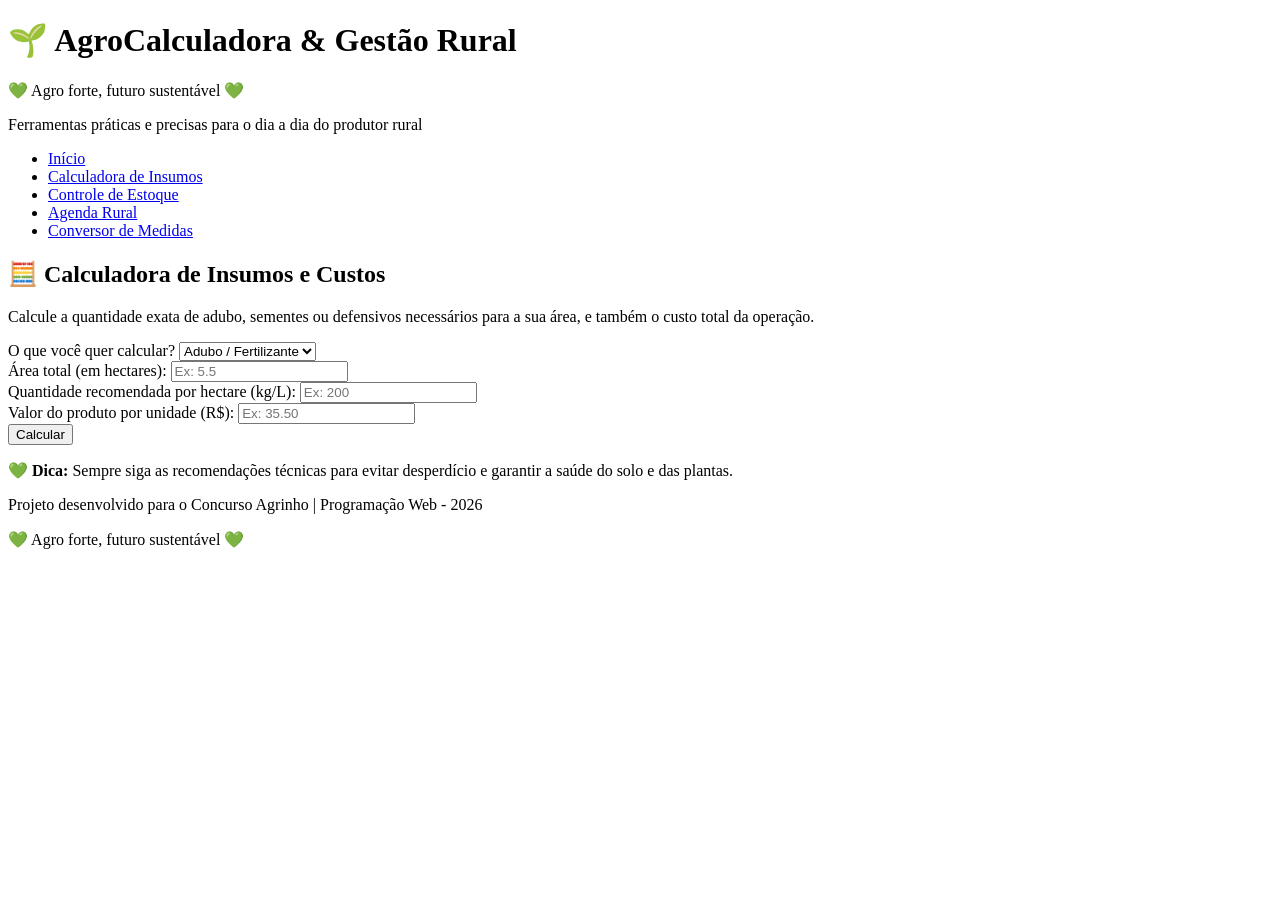
==== calculadora.html @ 43a8d70f "calculadora.html" ====
<!DOCTYPE html>
<html lang="pt-br">
<head>
    <meta charset="UTF-8">
    <meta name="viewport" content="width=device-width, initial-scale=1.0">
    <title>Calculadora de Insumos | AgroCalculadora</title>
    <link rel="stylesheet" href="css/estilo.css">
</head>
<body>
    <header class="cabecalho">
        <div class="container">
            <h1>🌱 AgroCalculadora & Gestão Rural</h1>
            <p class="frase-tema">💚 Agro forte, futuro sustentável 💚</p>
            <p>Ferramentas práticas e precisas para o dia a dia do produtor rural</p>
        </div>
    </header>

    <nav class="menu">
        <div class="container">
            <ul>
                <li><a href="index.html">Início</a></li>
                <li><a href="calculadora.html" class="ativo">Calculadora de Insumos</a></li>
                <li><a href="estoque.html">Controle de Estoque</a></li>
                <li><a href="agenda.html">Agenda Rural</a></li>
                <li><a href="medidas.html">Conversor de Medidas</a></li>
            </ul>
        </div>
    </nav>

    <main class="conteudo-principal">
        <div class="container">
            <section>
                <h2>🧮 Calculadora de Insumos e Custos</h2>
                <p>Calcule a quantidade exata de adubo, sementes ou defensivos necessários para a sua área, e também o custo total da operação.</p>

                <form id="form-calculadora" class="formulario">
                    <div class="grupo-campo">
                        <label for="tipo-calculo">O que você quer calcular?</label>
                        <select id="tipo-calculo" required>
                            <option value="adubo">Adubo / Fertilizante</option>
                            <option value="semente">Sementes</option>
                            <option value="defensivo">Defensivo Agrícola</option>
                        </select>
                    </div>

                    <div class="grupo-campo">
                        <label for="area">Área total (em hectares):</label>
                        <input type="number" id="area" step="0.01" required placeholder="Ex: 5.5">
                    </div>

                    <div class="grupo-campo">
                        <label for="quantidade-por-hectare">Quantidade recomendada por hectare (kg/L):</label>
                        <input type="number" id="quantidade-por-hectare" step="0.01" required placeholder="Ex: 200">
                    </div>

                    <div class="grupo-campo">
                        <label for="valor-produto">Valor do produto por unidade (R$):</label>
                        <input type="number" id="valor-produto" step="0.01" required placeholder="Ex: 35.50">
                    </div>

                    <button type="submit" class="botao">Calcular</button>
                </form>

                <div id="resultado" class="formulario" style="display: none;">
                    <h3>📊 Resultado do Cálculo</h3>
                    <p><strong>Quantidade total necessária:</strong> <span id="qtd-total"></span></p>
                    <p><strong>Custo total estimado:</strong> <span id="custo-total"></span></p>
                </div>

                <div class="aviso">
                    <p><strong>💚 Dica:</strong> Sempre siga as recomendações técnicas para evitar desperdício e garantir a saúde do solo e das plantas.</p>
                </div>
            </section>
        </div>
    </main>

    <footer class="rodape">
        <div class="container">
            <p>Projeto desenvolvido para o Concurso Agrinho | Programação Web - 2026</p>
            <p>💚 Agro forte, futuro sustentável 💚</p>
        </div>
    </footer>

    <script src="js/calculadora.js"></script>
</body>
  </html>
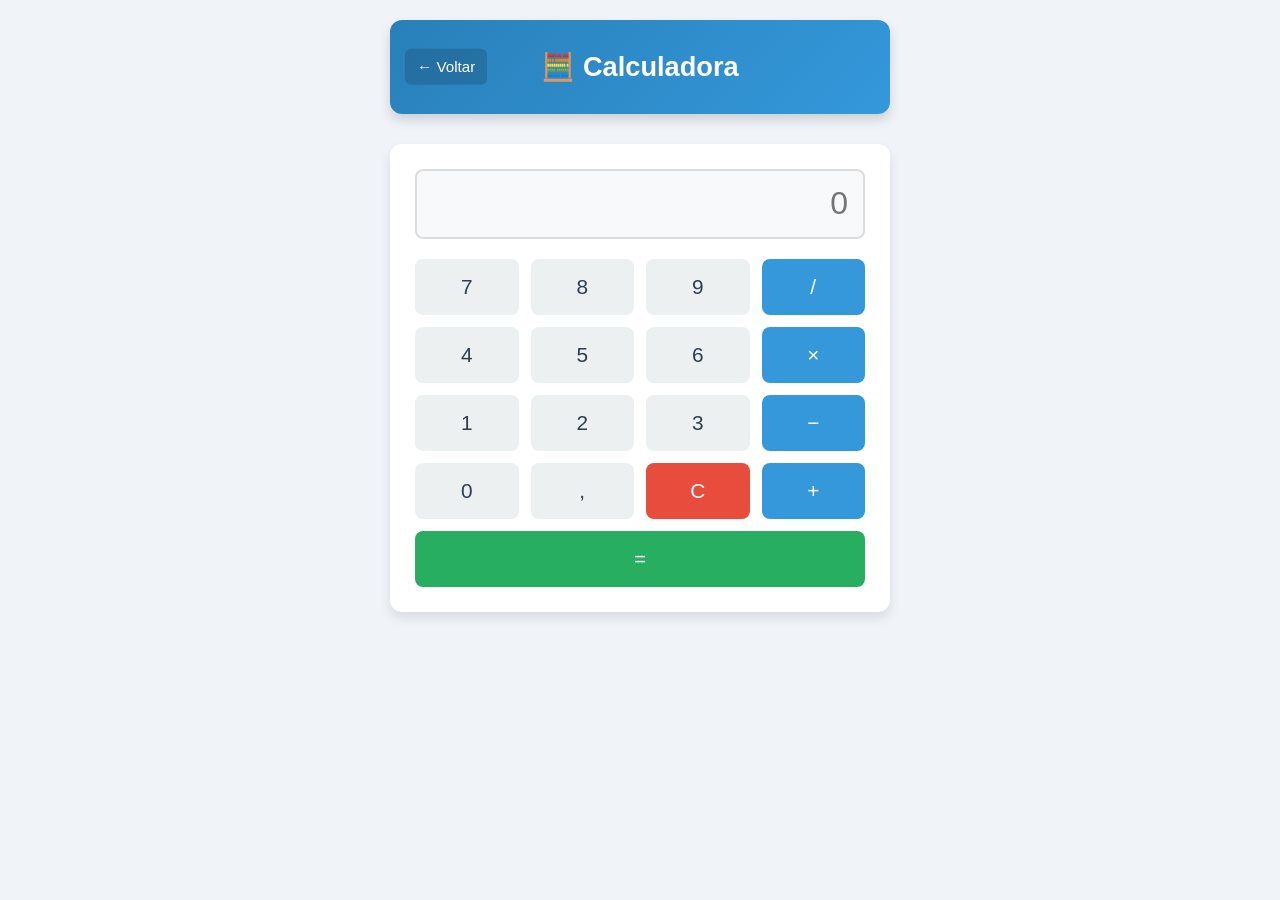
==== commit 30866adf: "calculadora.html" ====
--- a/calculadora.html
+++ b/calculadora.html
@@ -2,85 +2,223 @@
 <html lang="pt-br">
 <head>
     <meta charset="UTF-8">
-    <meta name="viewport" content="width=device-width, initial-scale=1.0">
-    <title>Calculadora de Insumos | AgroCalculadora</title>
-    <link rel="stylesheet" href="css/estilo.css">
+    <!-- LINHA OBRIGATÓRIA PARA FUNCIONAR EM QUALQUER TELA -->
+    <meta name="viewport" content="width=device-width, initial-scale=1.0, maximum-scale=1.0, user-scalable=no">
+    
+    <!-- CONFIGURAÇÕES HTML5 COMPLETAS -->
+    <meta name="author" content="Seu Nome">
+    <meta name="description" content="Calculadora Completa - Soma, Subtrai, Multiplica e Divide">
+    <meta name="keywords" content="calculadora, matemática, contas, sistema web">
+    <meta http-equiv="X-UA-Compatible" content="IE=edge">
+    
+    <title>Calculadora Completa</title>
+    
+    <!-- LIGAÇÃO COM OS ARQUIVOS (MESMOS NOMES DE SEMPRE) -->
+    <link rel="stylesheet" href="estilo.css">
+    <script src="calculadora.js" defer></script>
+
+    <!-- ESTILO PRÓPRIO E SEGURO -->
+    <style>
+        * {
+            margin: 0;
+            padding: 0;
+            box-sizing: border-box;
+            font-family: 'Arial', sans-serif;
+        }
+
+        html {
+            font-size: 16px;
+            -webkit-text-size-adjust: 100%;
+        }
+
+        body {
+            background-color: #f0f4f8;
+            line-height: 1.6;
+            color: #333;
+            padding: 20px 0;
+        }
+
+        .container {
+            width: 90%;
+            max-width: 500px;
+            margin: 0 auto;
+        }
+
+        .cabecalho {
+            text-align: center;
+            background: linear-gradient(135deg, #2980b9, #3498db);
+            color: white;
+            padding: 25px 20px;
+            border-radius: 12px;
+            box-shadow: 0 6px 12px rgba(0, 0, 0, 0.15);
+            margin-bottom: 30px;
+            position: relative;
+        }
+
+        .botao-voltar {
+            position: absolute;
+            left: 15px;
+            top: 50%;
+            transform: translateY(-50%);
+            color: white;
+            text-decoration: none;
+            font-size: 0.95rem;
+            background-color: rgba(0,0,0,0.15);
+            padding: 6px 12px;
+            border-radius: 6px;
+            transition: 0.3s;
+        }
+
+        .botao-voltar:hover {
+            background-color: rgba(0,0,0,0.3);
+        }
+
+        .cabecalho h1 {
+            font-size: 1.7rem;
+        }
+
+        .calculadora {
+            background-color: #ffffff;
+            padding: 25px;
+            border-radius: 12px;
+            box-shadow: 0 6px 12px rgba(0,0,0,0.1);
+        }
+
+        #tela {
+            width: 100%;
+            height: 70px;
+            font-size: 2rem;
+            text-align: right;
+            padding: 10px 15px;
+            margin-bottom: 20px;
+            border: 2px solid #ddd;
+            border-radius: 8px;
+            background-color: #f8f9fa;
+            color: #2c3e50;
+            pointer-events: none;
+        }
+
+        .botoes-grid {
+            display: grid;
+            grid-template-columns: repeat(4, 1fr);
+            gap: 12px;
+        }
+
+        button {
+            padding: 16px 10px;
+            font-size: 1.3rem;
+            border: none;
+            border-radius: 8px;
+            cursor: pointer;
+            transition: all 0.2s ease;
+            font-weight: 500;
+        }
+
+        .botao-numero {
+            background-color: #ecf0f1;
+            color: #2c3e50;
+        }
+
+        .botao-numero:hover {
+            background-color: #d0d7d9;
+        }
+
+        .botao-operador {
+            background-color: #3498db;
+            color: white;
+        }
+
+        .botao-operador:hover {
+            background-color: #2980b9;
+        }
+
+        .botao-limpar {
+            background-color: #e74c3c;
+            color: white;
+        }
+
+        .botao-limpar:hover {
+            background-color: #c0392b;
+        }
+
+        .botao-igual {
+            grid-column: span 4;
+            background-color: #27ae60;
+            color: white;
+        }
+
+        .botao-igual:hover {
+            background-color: #219653;
+        }
+
+        /* ⚡ CELULAR: TELAS MENORES QUE 500px */
+        @media (max-width: 500px) {
+            .cabecalho h1 {
+                font-size: 1.3rem;
+                padding-left: 40px;
+            }
+
+            .botao-voltar {
+                font-size: 0.8rem;
+                padding: 4px 8px;
+            }
+
+            #tela {
+                height: 60px;
+                font-size: 1.6rem;
+            }
+
+            button {
+                padding: 14px 8px;
+                font-size: 1.1rem;
+            }
+
+            .calculadora {
+                padding: 18px;
+            }
+        }
+    </style>
 </head>
 <body>
-    <header class="cabecalho">
-        <div class="container">
-            <h1>🌱 AgroCalculadora & Gestão Rural</h1>
-            <p class="frase-tema">💚 Agro forte, futuro sustentável 💚</p>
-            <p>Ferramentas práticas e precisas para o dia a dia do produtor rural</p>
-        </div>
-    </header>
-
-    <nav class="menu">
-        <div class="container">
-            <ul>
-                <li><a href="index.html">Início</a></li>
-                <li><a href="calculadora.html" class="ativo">Calculadora de Insumos</a></li>
-                <li><a href="estoque.html">Controle de Estoque</a></li>
-                <li><a href="agenda.html">Agenda Rural</a></li>
-                <li><a href="medidas.html">Conversor de Medidas</a></li>
-            </ul>
-        </div>
-    </nav>
-
-    <main class="conteudo-principal">
-        <div class="container">
-            <section>
-                <h2>🧮 Calculadora de Insumos e Custos</h2>
-                <p>Calcule a quantidade exata de adubo, sementes ou defensivos necessários para a sua área, e também o custo total da operação.</p>
-
-                <form id="form-calculadora" class="formulario">
-                    <div class="grupo-campo">
-                        <label for="tipo-calculo">O que você quer calcular?</label>
-                        <select id="tipo-calculo" required>
-                            <option value="adubo">Adubo / Fertilizante</option>
-                            <option value="semente">Sementes</option>
-                            <option value="defensivo">Defensivo Agrícola</option>
-                        </select>
-                    </div>
-
-                    <div class="grupo-campo">
-                        <label for="area">Área total (em hectares):</label>
-                        <input type="number" id="area" step="0.01" required placeholder="Ex: 5.5">
-                    </div>
-
-                    <div class="grupo-campo">
-                        <label for="quantidade-por-hectare">Quantidade recomendada por hectare (kg/L):</label>
-                        <input type="number" id="quantidade-por-hectare" step="0.01" required placeholder="Ex: 200">
-                    </div>
-
-                    <div class="grupo-campo">
-                        <label for="valor-produto">Valor do produto por unidade (R$):</label>
-                        <input type="number" id="valor-produto" step="0.01" required placeholder="Ex: 35.50">
-                    </div>
-
-                    <button type="submit" class="botao">Calcular</button>
-                </form>
-
-                <div id="resultado" class="formulario" style="display: none;">
-                    <h3>📊 Resultado do Cálculo</h3>
-                    <p><strong>Quantidade total necessária:</strong> <span id="qtd-total"></span></p>
-                    <p><strong>Custo total estimado:</strong> <span id="custo-total"></span></p>
+    <div class="container">
+        <!-- CABEÇALHO COMPLETO COM BOTÃO DE VOLTAR -->
+        <header class="cabecalho">
+            <a href="index.html" class="botao-voltar">← Voltar</a>
+            <h1>🧮 Calculadora</h1>
+        </header>
+
+        <!-- ÁREA DA CALCULADORA FUNCIONAL -->
+        <main>
+            <div class="calculadora">
+                <!-- TELA DE EXIBIÇÃO -->
+                <input type="text" id="tela" readonly placeholder="0">
+
+                <!-- GRADE DE BOTÕES -->
+                <div class="botoes-grid">
+                    <button class="botao-numero" onclick="adicionar('7')">7</button>
+                    <button class="botao-numero" onclick="adicionar('8')">8</button>
+                    <button class="botao-numero" onclick="adicionar('9')">9</button>
+                    <button class="botao-operador" onclick="adicionar('/')">/</button>
+
+                    <button class="botao-numero" onclick="adicionar('4')">4</button>
+                    <button class="botao-numero" onclick="adicionar('5')">5</button>
+                    <button class="botao-numero" onclick="adicionar('6')">6</button>
+                    <button class="botao-operador" onclick="adicionar('*')">×</button>
+
+                    <button class="botao-numero" onclick="adicionar('1')">1</button>
+                    <button class="botao-numero" onclick="adicionar('2')">2</button>
+                    <button class="botao-numero" onclick="adicionar('3')">3</button>
+                    <button class="botao-operador" onclick="adicionar('-')">−</button>
+
+                    <button class="botao-numero" onclick="adicionar('0')">0</button>
+                    <button class="botao-numero" onclick="adicionar('.')">,</button>
+                    <button class="botao-limpar" onclick="limparTela()">C</button>
+                    <button class="botao-operador" onclick="adicionar('+')">+</button>
+
+                    <button class="botao-igual" onclick="calcularResultado()">=</button>
                 </div>
-
-                <div class="aviso">
-                    <p><strong>💚 Dica:</strong> Sempre siga as recomendações técnicas para evitar desperdício e garantir a saúde do solo e das plantas.</p>
-                </div>
-            </section>
-        </div>
-    </main>
-
-    <footer class="rodape">
-        <div class="container">
-            <p>Projeto desenvolvido para o Concurso Agrinho | Programação Web - 2026</p>
-            <p>💚 Agro forte, futuro sustentável 💚</p>
-        </div>
-    </footer>
-
-    <script src="js/calculadora.js"></script>
+            </div>
+        </main>
+    </div>
 </body>
-  </html>
+</html>
